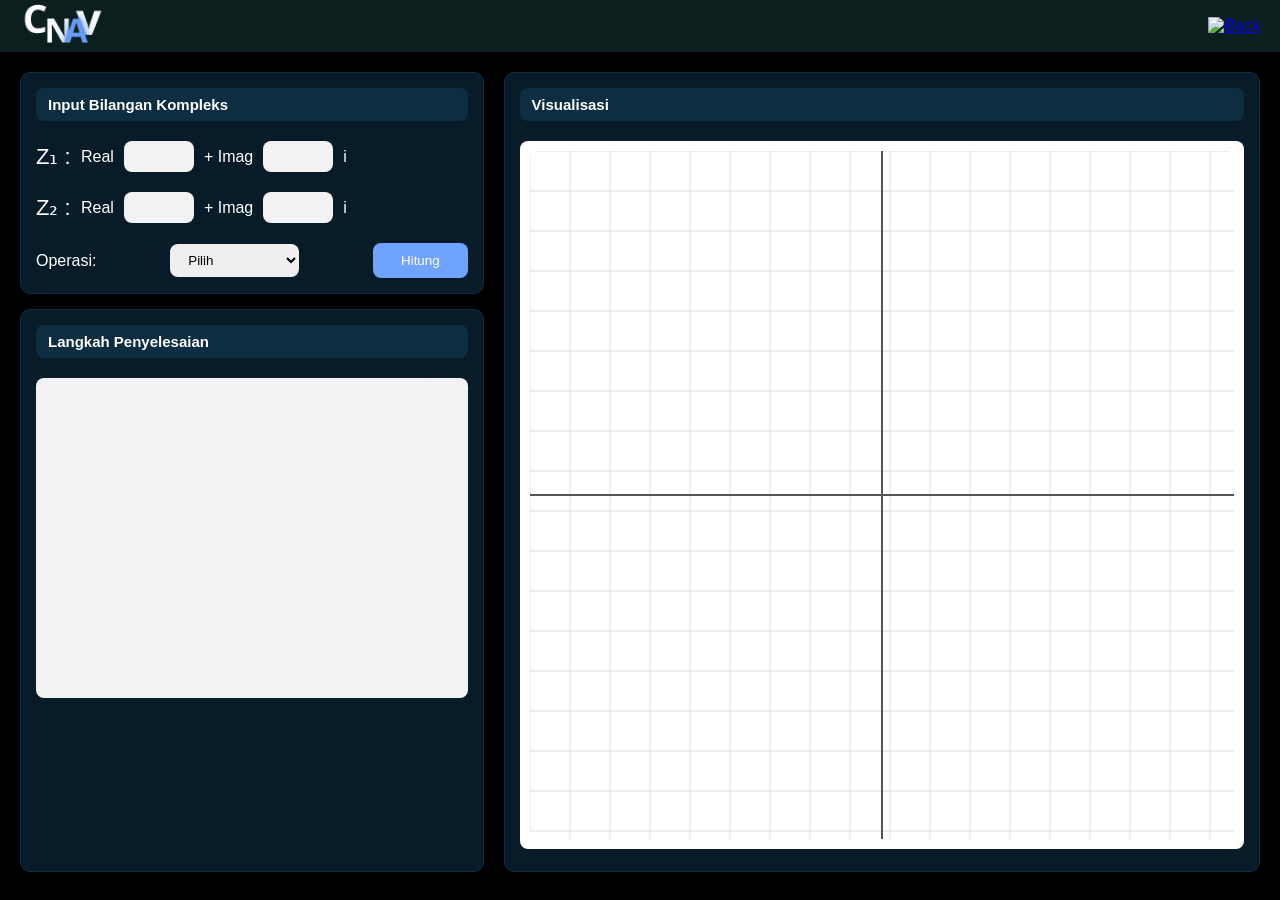
==== main.html @ a91c52b0 "ganti semua isi" ====
<!DOCTYPE html>
<html lang="en">
<head>
    <meta charset="UTF-8">
    <meta name="viewport" content="width=device-width, initial-scale=1.0">
    <title>CNAV - Main Page</title>

    <link rel="stylesheet" href="css/main.css">
</head>
<body>

    <!-- HEADER -->
<nav class="navbar-main">

    <!-- Logo Kiri -->
    <div class="logo">
        <img src="assets/images/logo-cnav.png" alt="CNAV Logo">
    </div>

    <!-- Tombol Back Kanan -->
    <a href="index.html" class="back-icon">
        <img src="assets/images/back-icon.png" alt="Back">
    </a>

</nav>

    <!-- MAIN CONTENT -->
    <main class="main-container">

        <!-- LEFT PANEL -->
        <section class="left-panel">

            <!-- INPUT BOX -->
            <div class="box input-box">
                <h2>Input Bilangan Kompleks</h2>

                <div class="input-group">
                    <label>Z₁ :</label>
                    <span>Real</span>
                    <input type="number" id="real1">

                    <span>+ Imag</span>
                    <input type="number" id="imag1">
                    <span>i</span>
                </div>

                <div class="input-group">
                    <label>Z₂ :</label>
                    <span>Real</span>
                    <input type="number" id="real2">

                    <span>+ Imag</span>
                    <input type="number" id="imag2">
                    <span>i</span>
                </div>

                <div class="operation-row">
                    <label>Operasi:</label>

                    <select id="operation">
                        <option value="">Pilih</option>
                        <option value="add">Penjumlahan</option>
                        <option value="sub">Pengurangan</option>
                        <option value="mul">Perkalian</option>
                        <option value="div">Pembagian</option>
                    </select>

                    <button id="calculateBtn">Hitung</button>
                </div>
            </div>

            <!-- STEP BOX -->
            <div class="box step-box">
                <h2>Langkah Penyelesaian</h2>
                <div id="steps"></div>
            </div>

        </section>

        <!-- RIGHT PANEL -->
        <section class="right-panel">
            <div class="box graph-box">
                <h2>Visualisasi</h2>

                <div class="graph-area">
                    <canvas id="complexCanvas"></canvas>
                </div>
            </div>
        </section>

    </main>

    <script src="js/main.js"></script>
</body>
</html>
---- css/main.css ----
* {
    margin: 0;
    padding: 0;
    box-sizing: border-box;
}

body {
    font-family: 'Poppins', sans-serif;
    background: #000;
    color: white;
    min-height: 100vh;
    margin: 0;
}

/* ===================== */
/* NAVBAR MAIN */
/* ===================== */

.navbar-main {
    position: relative;
    width: 100%;
    height: 52px;
    background: #0b1f1f;
    padding: 0 20px;

    display: flex;
    justify-content: space-between;
    align-items: center;

    margin-bottom: 20px;
}

.logo img {
    width: 85px;
    height: auto;
}

.back-icon img {
    width: 24px;
    height: 24px;
    cursor: pointer;
    transition: 0.3s ease;
}

.back-icon img:hover {
    transform: scale(1.08);
}

/* ===================== */
/* MAIN LAYOUT */
/* ===================== */

.main-container {
    display: flex;
    gap: 20px;
    height: calc(100vh - 80px);
    padding: 0 20px 20px;
}

/* LEFT PANEL */

.left-panel {
    width: 38%;
    display: flex;
    flex-direction: column;
    gap: 15px;
}

/* RIGHT PANEL */

.right-panel {
    width: 62%;
}

/* ===================== */
/* BOX STYLE */
/* ===================== */

.box {
    background: #071b28;
    border-radius: 10px;
    padding: 15px;
    border: 1px solid #0d2d42;
}

.box h2 {
    background: #0d2d42;
    padding: 8px 12px;
    border-radius: 8px;
    font-size: 15px;
    margin-bottom: 20px;
}

/* ===================== */
/* INPUT BOX */
/* ===================== */

.input-group {
    display: flex;
    align-items: center;
    gap: 10px;
    margin-bottom: 20px;
    flex-wrap: wrap;
}

.input-group label {
    width: 35px;
    font-size: 22px;
}

.input-group span {
    font-size: 16px;
}

.input-group input {
    width: 70px;
    padding: 8px;
    border: none;
    border-radius: 8px;
    outline: none;
    background: #f2f2f2;
}

/* ===================== */
/* OPERATION */
/* ===================== */

.operation-row {
    display: flex;
    align-items: center;
    justify-content: space-between;
    margin-top: 10px;
    gap: 10px;
    flex-wrap: wrap;
}

.operation-row select {
    padding: 8px 14px;
    border-radius: 8px;
    border: none;
    outline: none;
}

.operation-row button {
    background: #6fa3ff;
    border: none;
    padding: 10px 28px;
    border-radius: 8px;
    color: white;
    cursor: pointer;
    transition: 0.3s;
}

.operation-row button:hover {
    opacity: 0.85;
}

/* ===================== */
/* STEP BOX */
/* ===================== */

.step-box {
    flex: 1;
}

#steps {
    background: #f2f2f2;
    min-height: 320px;
    border-radius: 8px;
    padding: 15px;
    color: black;
    overflow-y: auto;
}

/* ===================== */
/* GRAPH */
/* ===================== */

.graph-box {
    height: 100%;
}

.graph-area {
    background: white;
    border-radius: 8px;
    height: calc(100% - 60px);
    padding: 10px;
}

#complexCanvas {
    width: 100%;
    height: 100%;
    background: #fff;
    border-radius: 8px;
}
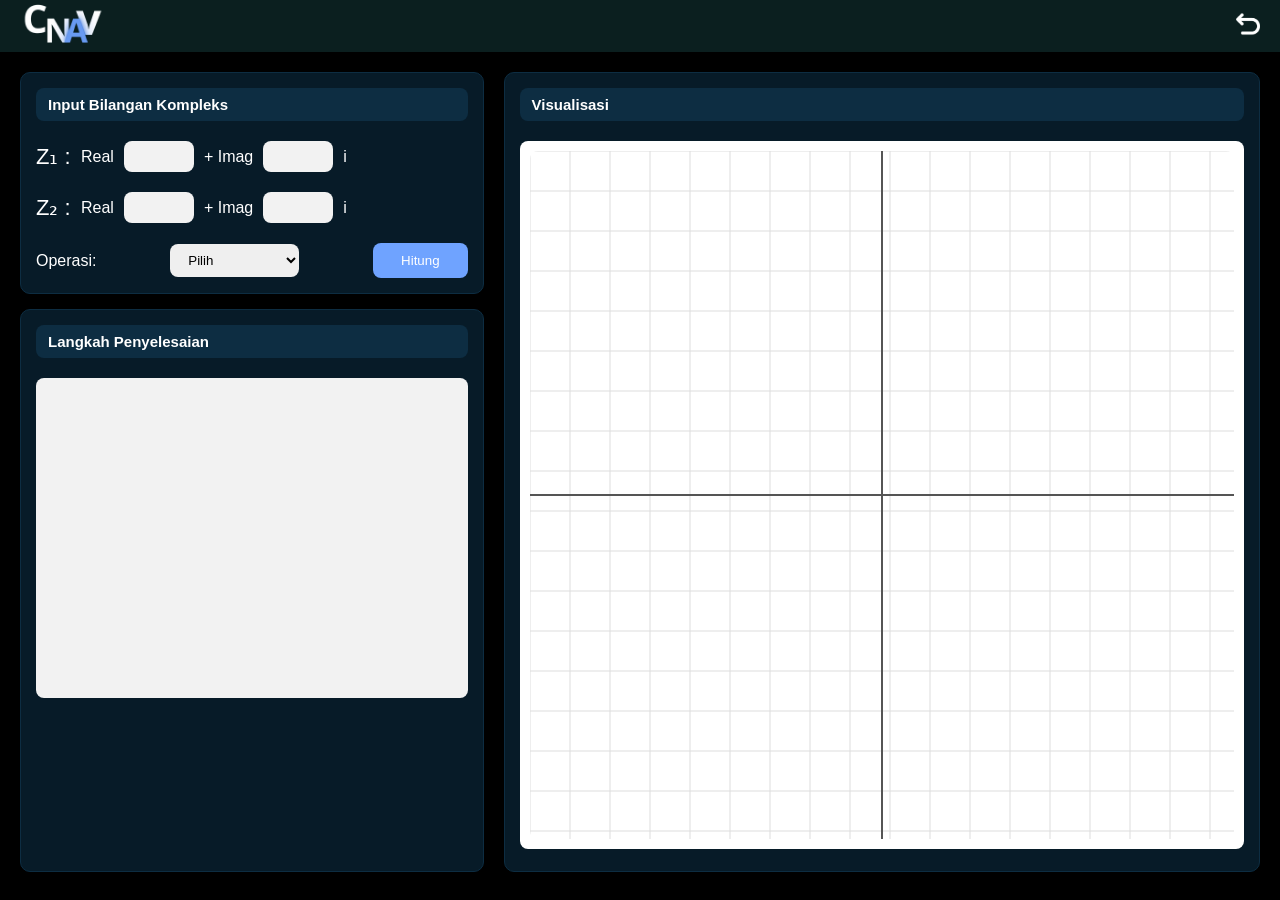
==== commit 21cd3aef: "punya saya brow" ====
--- a/main.html
+++ b/main.html
@@ -19,7 +19,7 @@
 
     <!-- Tombol Back Kanan -->
     <a href="index.html" class="back-icon">
-        <img src="assets/images/back-icon.png" alt="Back">
+        <img src="assets/images/tombol kembali.png" alt="Back">
     </a>
 
 </nav>
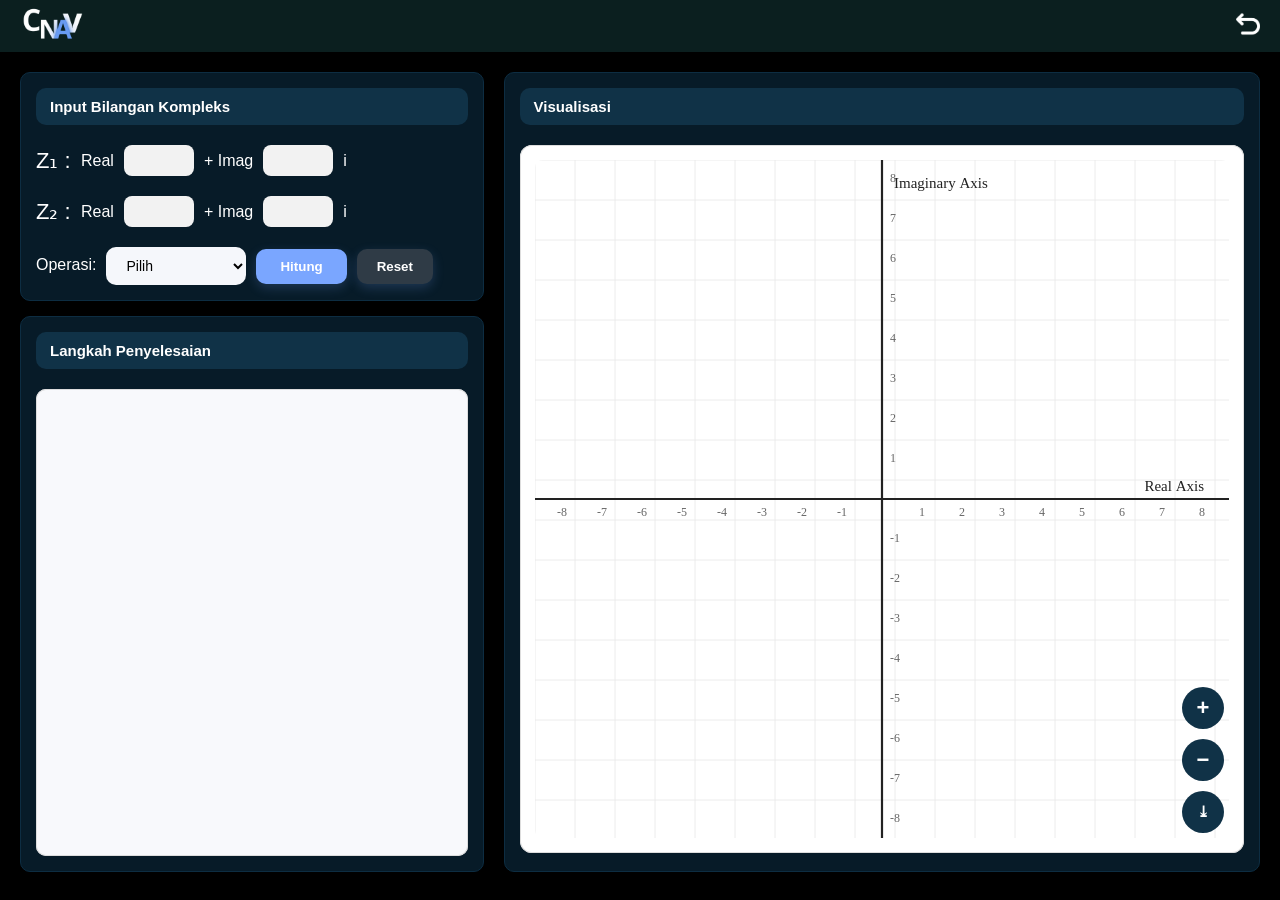
==== commit f083f7f5: "update fitur, layout, icon, dll" ====
--- a/main.html
+++ b/main.html
@@ -1,95 +1,81 @@
 <!DOCTYPE html>
 <html lang="en">
-<head>
-    <meta charset="UTF-8">
-    <meta name="viewport" content="width=device-width, initial-scale=1.0">
-    <title>CNAV - Main Page</title>
+    <head>
+        <meta charset="UTF-8">
+        <meta name="viewport" content="width=device-width, initial-scale=1.0">
+        <title>CNAV - Main Page</title>
+        <link rel="stylesheet" href="css/main.css">
+    </head>
 
-    <link rel="stylesheet" href="css/main.css">
-</head>
-<body>
+    <body>
+        <nav class="navbar-main">
+            <div class="logo">
+                <img src="assets/images/logo-cnav.png" alt="CNAV Logo">
+            </div>
 
-    <!-- HEADER -->
-<nav class="navbar-main">
+            <a href="index.html" class="back-icon">
+                <img src="assets/icons/back-icon.png" alt="Back">
+            </a>
+        </nav>
 
-    <!-- Logo Kiri -->
-    <div class="logo">
-        <img src="assets/images/logo-cnav.png" alt="CNAV Logo">
-    </div>
+        <main class="main-container">
+            <section class="left-panel">
+                <div class="box input-box">
+                    <h2>Input Bilangan Kompleks</h2>
 
-    <!-- Tombol Back Kanan -->
-    <a href="index.html" class="back-icon">
-        <img src="assets/images/tombol kembali.png" alt="Back">
-    </a>
+                    <div class="input-group">
+                        <label>Z₁ :</label>
+                            <span>Real</span>
+                        <input type="number" id="real1">
+                            <span>+ Imag</span>
+                        <input type="number" id="imag1">
+                            <span>i</span>
+                    </div>
 
-</nav>
+                    <div class="input-group">
+                        <label>Z₂ :</label>
+                            <span>Real</span>
+                        <input type="number" id="real2">
+                            <span>+ Imag</span>
+                        <input type="number" id="imag2">
+                            <span>i</span>
+                    </div>
 
-    <!-- MAIN CONTENT -->
-    <main class="main-container">
-
-        <!-- LEFT PANEL -->
-        <section class="left-panel">
-
-            <!-- INPUT BOX -->
-            <div class="box input-box">
-                <h2>Input Bilangan Kompleks</h2>
-
-                <div class="input-group">
-                    <label>Z₁ :</label>
-                    <span>Real</span>
-                    <input type="number" id="real1">
-
-                    <span>+ Imag</span>
-                    <input type="number" id="imag1">
-                    <span>i</span>
+                    <div class="operation-row">
+                        <label>Operasi:</label>
+                            <select id="operation">
+                                <option value="">Pilih</option>
+                                <option value="add">Penjumlahan</option>
+                                <option value="sub">Pengurangan</option>
+                                <option value="mul">Perkalian</option>
+                                <option value="div">Pembagian</option>
+                            </select>
+                        <button id="calculateBtn">Hitung</button>
+                        <button id="resetBtn">Reset</button>
+                    </div>
                 </div>
 
-                <div class="input-group">
-                    <label>Z₂ :</label>
-                    <span>Real</span>
-                    <input type="number" id="real2">
+                <div class="box step-box">
+                    <h2>Langkah Penyelesaian</h2>
+                    <div id="steps"></div>
+                </div>
+            </section>
 
-                    <span>+ Imag</span>
-                    <input type="number" id="imag2">
-                    <span>i</span>
+            <section class="right-panel">
+                <div class="box graph-box">
+                    <h2>Visualisasi</h2>
+                <div class="graph-area">
+
+                <canvas id="complexCanvas"></canvas>
+
+                <div class="zoom-controls">
+                    <button id="zoomIn">+</button>
+                    <button id="zoomOut">−</button>
+                    <button id="saveGraphBtn">⤓</button>
                 </div>
+            </section>
+        </main>
 
-                <div class="operation-row">
-                    <label>Operasi:</label>
-
-                    <select id="operation">
-                        <option value="">Pilih</option>
-                        <option value="add">Penjumlahan</option>
-                        <option value="sub">Pengurangan</option>
-                        <option value="mul">Perkalian</option>
-                        <option value="div">Pembagian</option>
-                    </select>
-
-                    <button id="calculateBtn">Hitung</button>
-                </div>
-            </div>
-
-            <!-- STEP BOX -->
-            <div class="box step-box">
-                <h2>Langkah Penyelesaian</h2>
-                <div id="steps"></div>
-            </div>
-
-        </section>
-
-        <!-- RIGHT PANEL -->
-        <section class="right-panel">
-            <div class="box graph-box">
-                <h2>Visualisasi</h2>
-
-                <div class="graph-area">
-                    <canvas id="complexCanvas"></canvas>
-                </div>
-            </div>
-        </section>
-
-    </main>
-
-    <script src="js/main.js"></script>
-</body>
+        <script src="js/main.js"></script>
+    </body>
 </html>
--- a/css/main.css
+++ b/css/main.css
@@ -12,10 +12,6 @@
     margin: 0;
 }
 
-/* ===================== */
-/* NAVBAR MAIN */
-/* ===================== */
-
 .navbar-main {
     position: relative;
     width: 100%;
@@ -26,12 +22,11 @@
     display: flex;
     justify-content: space-between;
     align-items: center;
-
     margin-bottom: 20px;
 }
 
 .logo img {
-    width: 85px;
+    width: 65px;
     height: auto;
 }
 
@@ -46,10 +41,6 @@
     transform: scale(1.08);
 }
 
-/* ===================== */
-/* MAIN LAYOUT */
-/* ===================== */
-
 .main-container {
     display: flex;
     gap: 20px;
@@ -57,8 +48,6 @@
     padding: 0 20px 20px;
 }
 
-/* LEFT PANEL */
-
 .left-panel {
     width: 38%;
     display: flex;
@@ -66,34 +55,26 @@
     gap: 15px;
 }
 
-/* RIGHT PANEL */
-
 .right-panel {
     width: 62%;
 }
 
-/* ===================== */
-/* BOX STYLE */
-/* ===================== */
-
 .box {
     background: #071b28;
     border-radius: 10px;
     padding: 15px;
     border: 1px solid #0d2d42;
+    overflow: hidden;
 }
 
 .box h2 {
-    background: #0d2d42;
-    padding: 8px 12px;
-    border-radius: 8px;
+    background: #103247;
+    padding: 10px 14px;
+    border-radius: 10px;
     font-size: 15px;
     margin-bottom: 20px;
-}
-
-/* ===================== */
-/* INPUT BOX */
-/* ===================== */
+    font-weight: 600;
+}
 
 .input-group {
     display: flex;
@@ -121,70 +102,99 @@
     background: #f2f2f2;
 }
 
-/* ===================== */
-/* OPERATION */
-/* ===================== */
-
 .operation-row {
     display: flex;
     align-items: center;
-    justify-content: space-between;
-    margin-top: 10px;
     gap: 10px;
-    flex-wrap: wrap;
+    margin-top: 15px;
+    flex-wrap: nowrap;
+}
+
+.operation-row label {
+    font-size: 16px;
+    font-weight: 500;
+    white-space: nowrap;
+    margin-top: -2px;
 }
 
 .operation-row select {
-    padding: 8px 14px;
-    border-radius: 8px;
+    padding: 10px 16px;
+    border-radius: 10px;
     border: none;
     outline: none;
+    background: #f5f7fb;
+    font-size: 14px;
+    width: 140px;
+    cursor: pointer;
 }
 
 .operation-row button {
-    background: #6fa3ff;
-    border: none;
-    padding: 10px 28px;
-    border-radius: 8px;
+    background: #7aa6ff;
+    border: none;
+    padding: 10px 24px;
+    border-radius: 10px;
     color: white;
-    cursor: pointer;
-    transition: 0.3s;
+    font-weight: 600;
+    cursor: pointer;
+    transition: 0.3s ease;
+    box-shadow: 0 4px 12px rgba(122, 166, 255, 0.2);
 }
 
 .operation-row button:hover {
-    opacity: 0.85;
-}
-
-/* ===================== */
-/* STEP BOX */
-/* ===================== */
+    transform: translateY(-2px);
+    opacity: 0.9;
+}
+
+#resetBtn {
+    background: #2f3b46;
+    padding: 10px 20px;
+}
+
+#resetBtn:hover {
+    background: #44515c;
+}
 
 .step-box {
     flex: 1;
+    display: flex;
+    flex-direction: column;
+    min-height: 0;
 }
 
 #steps {
-    background: #f2f2f2;
-    min-height: 320px;
-    border-radius: 8px;
-    padding: 15px;
-    color: black;
+    background: #f8f9fc;
+    flex: 1;
+    min-height: 0;
+    max-height: 100%;
+    
+    border-radius: 10px;
+    padding: 20px;
+    color: #111;
     overflow-y: auto;
-}
-
-/* ===================== */
-/* GRAPH */
-/* ===================== */
+    line-height: 1.8;
+    font-size: 15px;
+    box-shadow: inset 0 0 0 1px #ddd;
+}
+
+#steps::-webkit-scrollbar {
+    width: 8px;
+}
+
+#steps::-webkit-scrollbar-thumb {
+    background: #b8c2cc;
+    border-radius: 10px;
+}
 
 .graph-box {
     height: 100%;
 }
 
 .graph-area {
-    background: white;
-    border-radius: 8px;
+    background: #ffffff;
+    border-radius: 12px;
     height: calc(100% - 60px);
-    padding: 10px;
+    padding: 15px;
+    box-shadow: inset 0 0 0 1px #ddd;
 }
 
 #complexCanvas {
@@ -192,4 +202,39 @@
     height: 100%;
     background: #fff;
     border-radius: 8px;
+}
+
+.graph-area {
+    position: relative;
+}
+
+.zoom-controls {
+    position: absolute;
+    right: 20px;
+    bottom: 20px;
+
+    display: flex;
+    flex-direction: column;
+    gap: 10px;
+}
+
+.zoom-controls button {
+    width: 42px;
+    height: 42px;
+    border: none;
+    border-radius: 50%;
+    background: #103247;
+    color: white;
+    font-size: 22px;
+    font-weight: bold;
+    cursor: pointer;
+    transition: 0.3s ease;
+}
+
+#saveGraphBtn {
+    font-size: 15px;
+}
+
+.zoom-controls button:hover {
+    transform: scale(1.08);
 }
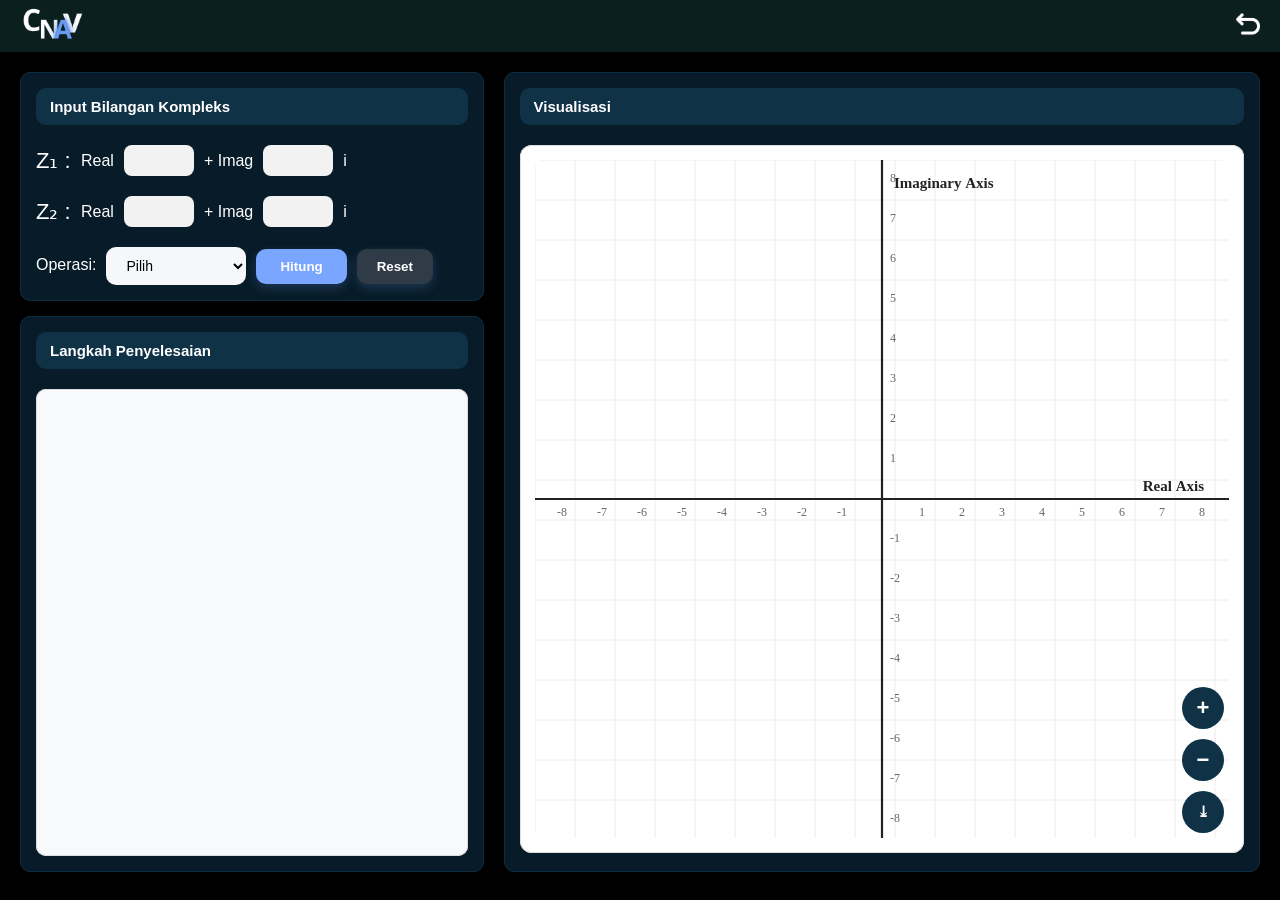
==== commit fce2a2fa: "merapikan struckture code" ====
--- a/main.html
+++ b/main.html
@@ -64,18 +64,24 @@
             <section class="right-panel">
                 <div class="box graph-box">
                     <h2>Visualisasi</h2>
-                <div class="graph-area">
 
-                <canvas id="complexCanvas"></canvas>
+                    <div class="graph-area">
+                        <canvas id="complexCanvas"></canvas>
 
-                <div class="zoom-controls">
-                    <button id="zoomIn">+</button>
-                    <button id="zoomOut">−</button>
-                    <button id="saveGraphBtn">⤓</button>
+                        <div class="zoom-controls">
+                            <button id="zoomIn">+</button>
+                            <button id="zoomOut">−</button>
+                            <button id="saveGraphBtn">⤓</button>
+                        </div>
+                    </div>
                 </div>
             </section>
         </main>
 
+        <script src="js/canvas.js"></script>
+        <script src="js/calculator.js"></script>
+        <script src="js/steps.js"></script>
+        <script src="js/controls.js"></script>
         <script src="js/main.js"></script>
     </body>
 </html>
--- a/css/main.css
+++ b/css/main.css
@@ -195,6 +195,7 @@
     height: calc(100% - 60px);
     padding: 15px;
     box-shadow: inset 0 0 0 1px #ddd;
+    position: relative;
 }
 
 #complexCanvas {
@@ -204,10 +205,6 @@
     border-radius: 8px;
 }
 
-.graph-area {
-    position: relative;
-}
-
 .zoom-controls {
     position: absolute;
     right: 20px;
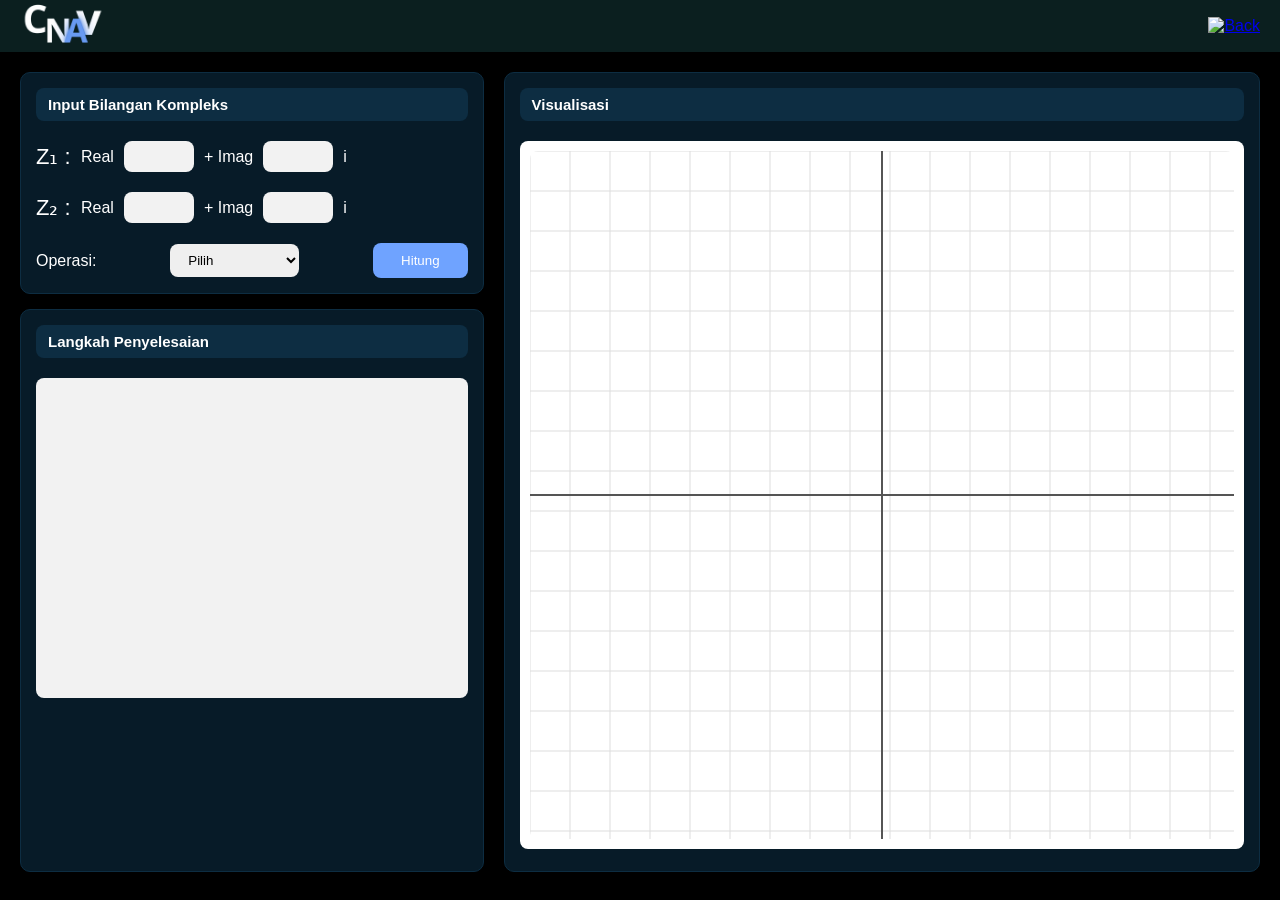
==== commit ca8256c6: "penambahan favicon di main page" ====
--- a/main.html
+++ b/main.html
@@ -1,87 +1,95 @@
 <!DOCTYPE html>
 <html lang="en">
-    <head>
-        <meta charset="UTF-8">
-        <meta name="viewport" content="width=device-width, initial-scale=1.0">
-        <title>CNAV - Main Page</title>
-        <link rel="stylesheet" href="css/main.css">
-    </head>
+<head>
+    <meta charset="UTF-8">
+    <meta name="viewport" content="width=device-width, initial-scale=1.0">
+    <title>CNAV - Main Page</title>
 
-    <body>
-        <nav class="navbar-main">
-            <div class="logo">
-                <img src="assets/images/logo-cnav.png" alt="CNAV Logo">
+    <link rel="stylesheet" href="css/main.css">
+</head>
+<body>
+
+    <!-- HEADER -->
+<nav class="navbar-main">
+
+    <!-- Logo Kiri -->
+    <div class="logo">
+        <img src="assets/images/logo-cnav.png" alt="CNAV Logo">
+    </div>
+
+    <!-- Tombol Back Kanan -->
+    <a href="index.html" class="back-icon">
+        <img src="assets/images/back-icon.png" alt="Back">
+    </a>
+
+</nav>
+
+    <!-- MAIN CONTENT -->
+    <main class="main-container">
+
+        <!-- LEFT PANEL -->
+        <section class="left-panel">
+
+            <!-- INPUT BOX -->
+            <div class="box input-box">
+                <h2>Input Bilangan Kompleks</h2>
+
+                <div class="input-group">
+                    <label>Z₁ :</label>
+                    <span>Real</span>
+                    <input type="number" id="real1">
+
+                    <span>+ Imag</span>
+                    <input type="number" id="imag1">
+                    <span>i</span>
+                </div>
+
+                <div class="input-group">
+                    <label>Z₂ :</label>
+                    <span>Real</span>
+                    <input type="number" id="real2">
+
+                    <span>+ Imag</span>
+                    <input type="number" id="imag2">
+                    <span>i</span>
+                </div>
+
+                <div class="operation-row">
+                    <label>Operasi:</label>
+
+                    <select id="operation">
+                        <option value="">Pilih</option>
+                        <option value="add">Penjumlahan</option>
+                        <option value="sub">Pengurangan</option>
+                        <option value="mul">Perkalian</option>
+                        <option value="div">Pembagian</option>
+                    </select>
+
+                    <button id="calculateBtn">Hitung</button>
+                </div>
             </div>
 
-            <a href="index.html" class="back-icon">
-                <img src="assets/icons/back-icon.png" alt="Back">
-            </a>
-        </nav>
+            <!-- STEP BOX -->
+            <div class="box step-box">
+                <h2>Langkah Penyelesaian</h2>
+                <div id="steps"></div>
+            </div>
 
-        <main class="main-container">
-            <section class="left-panel">
-                <div class="box input-box">
-                    <h2>Input Bilangan Kompleks</h2>
+        </section>
 
-                    <div class="input-group">
-                        <label>Z₁ :</label>
-                            <span>Real</span>
-                        <input type="number" id="real1">
-                            <span>+ Imag</span>
-                        <input type="number" id="imag1">
-                            <span>i</span>
-                    </div>
+        <!-- RIGHT PANEL -->
+        <section class="right-panel">
+            <div class="box graph-box">
+                <h2>Visualisasi</h2>
 
-                    <div class="input-group">
-                        <label>Z₂ :</label>
-                            <span>Real</span>
-                        <input type="number" id="real2">
-                            <span>+ Imag</span>
-                        <input type="number" id="imag2">
-                            <span>i</span>
-                    </div>
+                <div class="graph-area">
+                    <canvas id="complexCanvas"></canvas>
+                </div>
+            </div>
+        </section>
 
-                    <div class="operation-row">
-                        <label>Operasi:</label>
-                            <select id="operation">
-                                <option value="">Pilih</option>
-                                <option value="add">Penjumlahan</option>
-                                <option value="sub">Pengurangan</option>
-                                <option value="mul">Perkalian</option>
-                                <option value="div">Pembagian</option>
-                            </select>
-                        <button id="calculateBtn">Hitung</button>
-                        <button id="resetBtn">Reset</button>
-                    </div>
-                </div>
+    </main>
 
-                <div class="box step-box">
-                    <h2>Langkah Penyelesaian</h2>
-                    <div id="steps"></div>
-                </div>
-            </section>
-
-            <section class="right-panel">
-                <div class="box graph-box">
-                    <h2>Visualisasi</h2>
-
-                    <div class="graph-area">
-                        <canvas id="complexCanvas"></canvas>
-
-                        <div class="zoom-controls">
-                            <button id="zoomIn">+</button>
-                            <button id="zoomOut">−</button>
-                            <button id="saveGraphBtn">⤓</button>
-                        </div>
-                    </div>
-                </div>
-            </section>
-        </main>
-
-        <script src="js/canvas.js"></script>
-        <script src="js/calculator.js"></script>
-        <script src="js/steps.js"></script>
-        <script src="js/controls.js"></script>
-        <script src="js/main.js"></script>
-    </body>
+    <script src="js/main.js"></script>
+</body>
 </html>
--- a/css/main.css
+++ b/css/main.css
@@ -12,6 +12,10 @@
     margin: 0;
 }
 
+/* ===================== */
+/* NAVBAR MAIN */
+/* ===================== */
+
 .navbar-main {
     position: relative;
     width: 100%;
@@ -22,11 +26,12 @@
     display: flex;
     justify-content: space-between;
     align-items: center;
+
     margin-bottom: 20px;
 }
 
 .logo img {
-    width: 65px;
+    width: 85px;
     height: auto;
 }
 
@@ -41,12 +46,18 @@
     transform: scale(1.08);
 }
 
+/* ===================== */
+/* MAIN LAYOUT */
+/* ===================== */
+
 .main-container {
     display: flex;
     gap: 20px;
     height: calc(100vh - 80px);
     padding: 0 20px 20px;
 }
+
+/* LEFT PANEL */
 
 .left-panel {
     width: 38%;
@@ -55,26 +66,34 @@
     gap: 15px;
 }
 
+/* RIGHT PANEL */
+
 .right-panel {
     width: 62%;
 }
+
+/* ===================== */
+/* BOX STYLE */
+/* ===================== */
 
 .box {
     background: #071b28;
     border-radius: 10px;
     padding: 15px;
     border: 1px solid #0d2d42;
-    overflow: hidden;
 }
 
 .box h2 {
-    background: #103247;
-    padding: 10px 14px;
-    border-radius: 10px;
+    background: #0d2d42;
+    padding: 8px 12px;
+    border-radius: 8px;
     font-size: 15px;
     margin-bottom: 20px;
-    font-weight: 600;
 }
+
+/* ===================== */
+/* INPUT BOX */
+/* ===================== */
 
 .input-group {
     display: flex;
@@ -102,100 +121,70 @@
     background: #f2f2f2;
 }
 
+/* ===================== */
+/* OPERATION */
+/* ===================== */
+
 .operation-row {
     display: flex;
     align-items: center;
+    justify-content: space-between;
+    margin-top: 10px;
     gap: 10px;
-    margin-top: 15px;
-    flex-wrap: nowrap;
-}
-
-.operation-row label {
-    font-size: 16px;
-    font-weight: 500;
-    white-space: nowrap;
-    margin-top: -2px;
+    flex-wrap: wrap;
 }
 
 .operation-row select {
-    padding: 10px 16px;
-    border-radius: 10px;
+    padding: 8px 14px;
+    border-radius: 8px;
     border: none;
     outline: none;
-    background: #f5f7fb;
-    font-size: 14px;
-    width: 140px;
-    cursor: pointer;
 }
 
 .operation-row button {
-    background: #7aa6ff;
+    background: #6fa3ff;
     border: none;
-    padding: 10px 24px;
-    border-radius: 10px;
+    padding: 10px 28px;
+    border-radius: 8px;
     color: white;
-    font-weight: 600;
     cursor: pointer;
-    transition: 0.3s ease;
-    box-shadow: 0 4px 12px rgba(122, 166, 255, 0.2);
+    transition: 0.3s;
 }
 
 .operation-row button:hover {
-    transform: translateY(-2px);
-    opacity: 0.9;
+    opacity: 0.85;
 }
 
-#resetBtn {
-    background: #2f3b46;
-    padding: 10px 20px;
-}
-
-#resetBtn:hover {
-    background: #44515c;
-}
+/* ===================== */
+/* STEP BOX */
+/* ===================== */
 
 .step-box {
     flex: 1;
-    display: flex;
-    flex-direction: column;
-    min-height: 0;
 }
 
 #steps {
-    background: #f8f9fc;
-    flex: 1;
-    min-height: 0;
-    max-height: 100%;
-    
-    border-radius: 10px;
-    padding: 20px;
-    color: #111;
+    background: #f2f2f2;
+    min-height: 320px;
+    border-radius: 8px;
+    padding: 15px;
+    color: black;
     overflow-y: auto;
-    line-height: 1.8;
-    font-size: 15px;
-    box-shadow: inset 0 0 0 1px #ddd;
 }
 
-#steps::-webkit-scrollbar {
-    width: 8px;
-}
-
-#steps::-webkit-scrollbar-thumb {
-    background: #b8c2cc;
-    border-radius: 10px;
-}
+/* ===================== */
+/* GRAPH */
+/* ===================== */
 
 .graph-box {
     height: 100%;
 }
 
 .graph-area {
-    background: #ffffff;
-    border-radius: 12px;
+    background: white;
+    border-radius: 8px;
     height: calc(100% - 60px);
-    padding: 15px;
-    box-shadow: inset 0 0 0 1px #ddd;
-    position: relative;
+    padding: 10px;
 }
 
 #complexCanvas {
@@ -203,35 +192,4 @@
     height: 100%;
     background: #fff;
     border-radius: 8px;
-}
-
-.zoom-controls {
-    position: absolute;
-    right: 20px;
-    bottom: 20px;
-
-    display: flex;
-    flex-direction: column;
-    gap: 10px;
-}
-
-.zoom-controls button {
-    width: 42px;
-    height: 42px;
-    border: none;
-    border-radius: 50%;
-    background: #103247;
-    color: white;
-    font-size: 22px;
-    font-weight: bold;
-    cursor: pointer;
-    transition: 0.3s ease;
-}
-
-#saveGraphBtn {
-    font-size: 15px;
-}
-
-.zoom-controls button:hover {
-    transform: scale(1.08);
 }
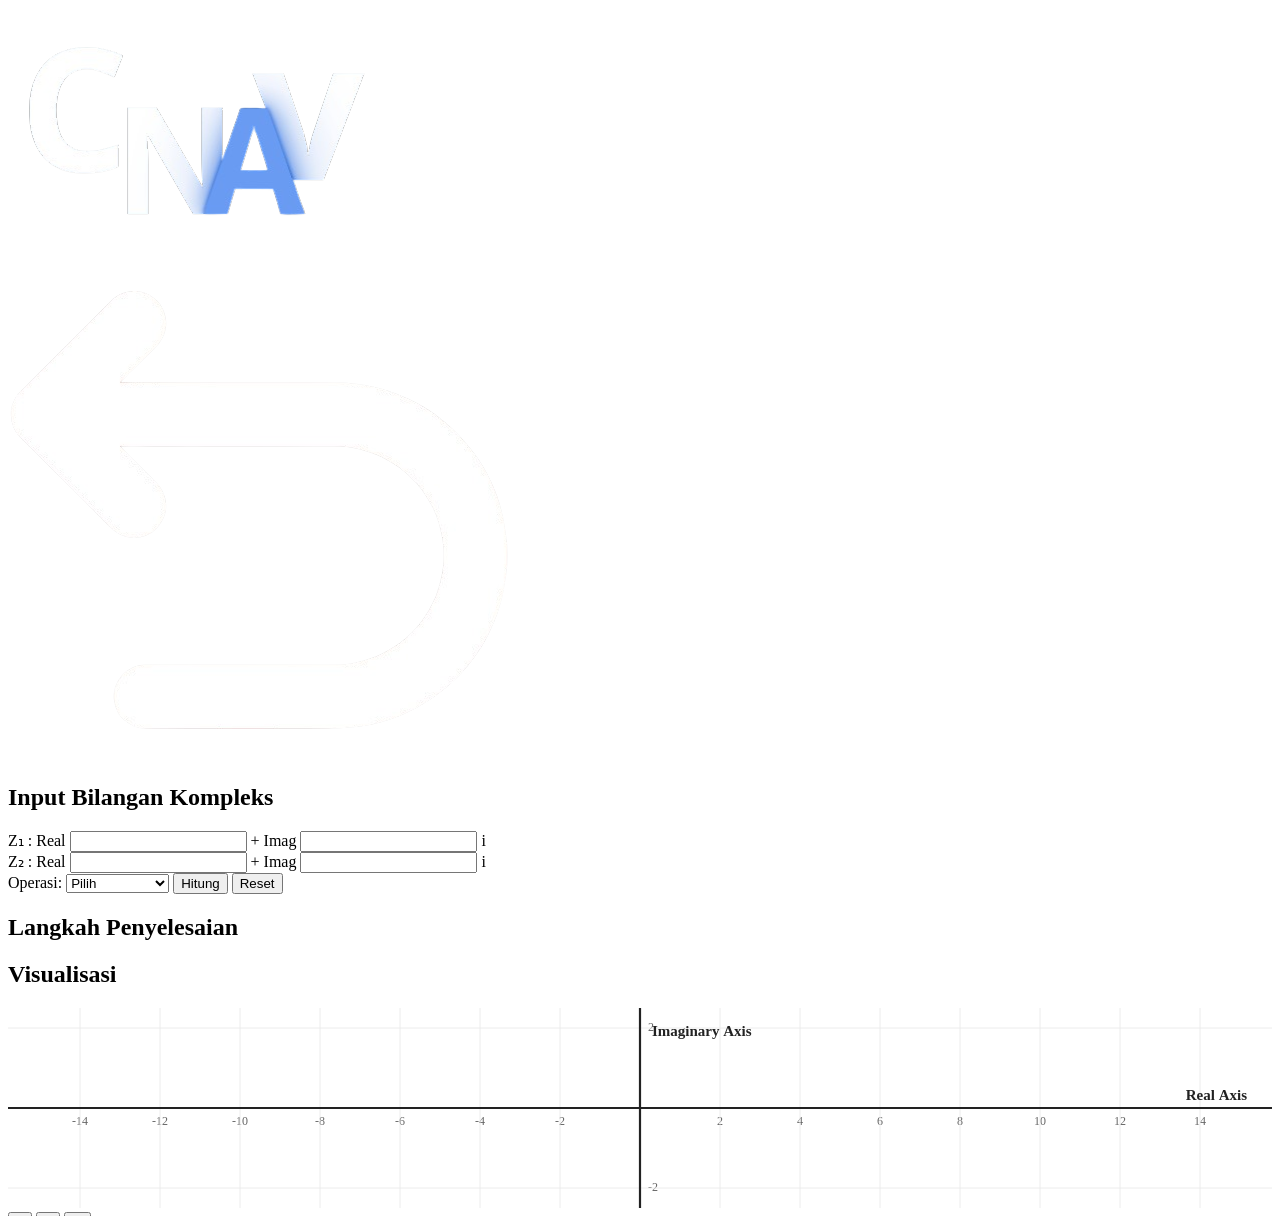
==== commit 35b0a971: "peubahan grafikl" ====
--- a/main.html
+++ b/main.html
@@ -1,95 +1,87 @@
 <!DOCTYPE html>
 <html lang="en">
-<head>
-    <meta charset="UTF-8">
-    <meta name="viewport" content="width=device-width, initial-scale=1.0">
-    <title>CNAV - Main Page</title>
+    <head>
+        <meta charset="UTF-8">
+        <meta name="viewport" content="width=device-width, initial-scale=1.0">
+        <title>CNAV - Main Page</title>
+        <link rel="stylesheet" href="css/main.css">
+    </head>
 
-    <link rel="stylesheet" href="css/main.css">
-</head>
-<body>
+    <body>
+        <nav class="navbar-main">
+            <div class="logo">
+                <img src="assets/images/logo-cnav.png" alt="CNAV Logo">
+            </div>
 
-    <!-- HEADER -->
-<nav class="navbar-main">
+            <a href="index.html" class="back-icon">
+                <img src="assets/icons/back-icon.png" alt="Back">
+            </a>
+        </nav>
 
-    <!-- Logo Kiri -->
-    <div class="logo">
-        <img src="assets/images/logo-cnav.png" alt="CNAV Logo">
-    </div>
+        <main class="main-container">
+            <section class="left-panel">
+                <div class="box input-box">
+                    <h2>Input Bilangan Kompleks</h2>
 
-    <!-- Tombol Back Kanan -->
-    <a href="index.html" class="back-icon">
-        <img src="assets/images/back-icon.png" alt="Back">
-    </a>
+                    <div class="input-group">
+                        <label>Z₁ :</label>
+                            <span>Real</span>
+                        <input type="number" id="real1">
+                            <span>+ Imag</span>
+                        <input type="number" id="imag1">
+                            <span>i</span>
+                    </div>
 
-</nav>
+                    <div class="input-group">
+                        <label>Z₂ :</label>
+                            <span>Real</span>
+                        <input type="number" id="real2">
+                            <span>+ Imag</span>
+                        <input type="number" id="imag2">
+                            <span>i</span>
+                    </div>
 
-    <!-- MAIN CONTENT -->
-    <main class="main-container">
-
-        <!-- LEFT PANEL -->
-        <section class="left-panel">
-
-            <!-- INPUT BOX -->
-            <div class="box input-box">
-                <h2>Input Bilangan Kompleks</h2>
-
-                <div class="input-group">
-                    <label>Z₁ :</label>
-                    <span>Real</span>
-                    <input type="number" id="real1">
-
-                    <span>+ Imag</span>
-                    <input type="number" id="imag1">
-                    <span>i</span>
+                    <div class="operation-row">
+                        <label>Operasi:</label>
+                            <select id="operation">
+                                <option value="">Pilih</option>
+                                <option value="add">Penjumlahan</option>
+                                <option value="sub">Pengurangan</option>
+                                <option value="mul">Perkalian</option>
+                                <option value="div">Pembagian</option>
+                            </select>
+                        <button id="calculateBtn">Hitung</button>
+                        <button id="resetBtn">Reset</button>
+                    </div>
                 </div>
 
-                <div class="input-group">
-                    <label>Z₂ :</label>
-                    <span>Real</span>
-                    <input type="number" id="real2">
+                <div class="box step-box">
+                    <h2>Langkah Penyelesaian</h2>
+                    <div id="steps"></div>
+                </div>
+            </section>
 
-                    <span>+ Imag</span>
-                    <input type="number" id="imag2">
-                    <span>i</span>
+            <section class="right-panel">
+                <div class="box graph-box">
+                    <h2>Visualisasi</h2>
+
+                    <div class="graph-area">
+                        <canvas id="complexCanvas"></canvas>
+
+                        <div class="zoom-controls">
+                            <button id="zoomIn">+</button>
+                            <button id="zoomOut">−</button>
+                            <button id="saveGraphBtn">⤓</button>
+                        </div>
+                    </div>
                 </div>
+            </section>
+        </main>
 
-                <div class="operation-row">
-                    <label>Operasi:</label>
-
-                    <select id="operation">
-                        <option value="">Pilih</option>
-                        <option value="add">Penjumlahan</option>
-                        <option value="sub">Pengurangan</option>
-                        <option value="mul">Perkalian</option>
-                        <option value="div">Pembagian</option>
-                    </select>
-
-                    <button id="calculateBtn">Hitung</button>
-                </div>
-            </div>
-
-            <!-- STEP BOX -->
-            <div class="box step-box">
-                <h2>Langkah Penyelesaian</h2>
-                <div id="steps"></div>
-            </div>
-
-        </section>
-
-        <!-- RIGHT PANEL -->
-        <section class="right-panel">
-            <div class="box graph-box">
-                <h2>Visualisasi</h2>
-
-                <div class="graph-area">
-                    <canvas id="complexCanvas"></canvas>
-                </div>
-            </div>
-        </section>
-
-    </main>
-
-    <script src="js/main.js"></script>
-</body>
+        <script src="js/calculator.js"></script>
+        <script src="js/steps.js"></script>
+        <script src="js/canvas.js"></script> 
+        <script src="js/controls.js"></script>
+        <script src="js/main.js"></script>
+    </body>
 </html>
